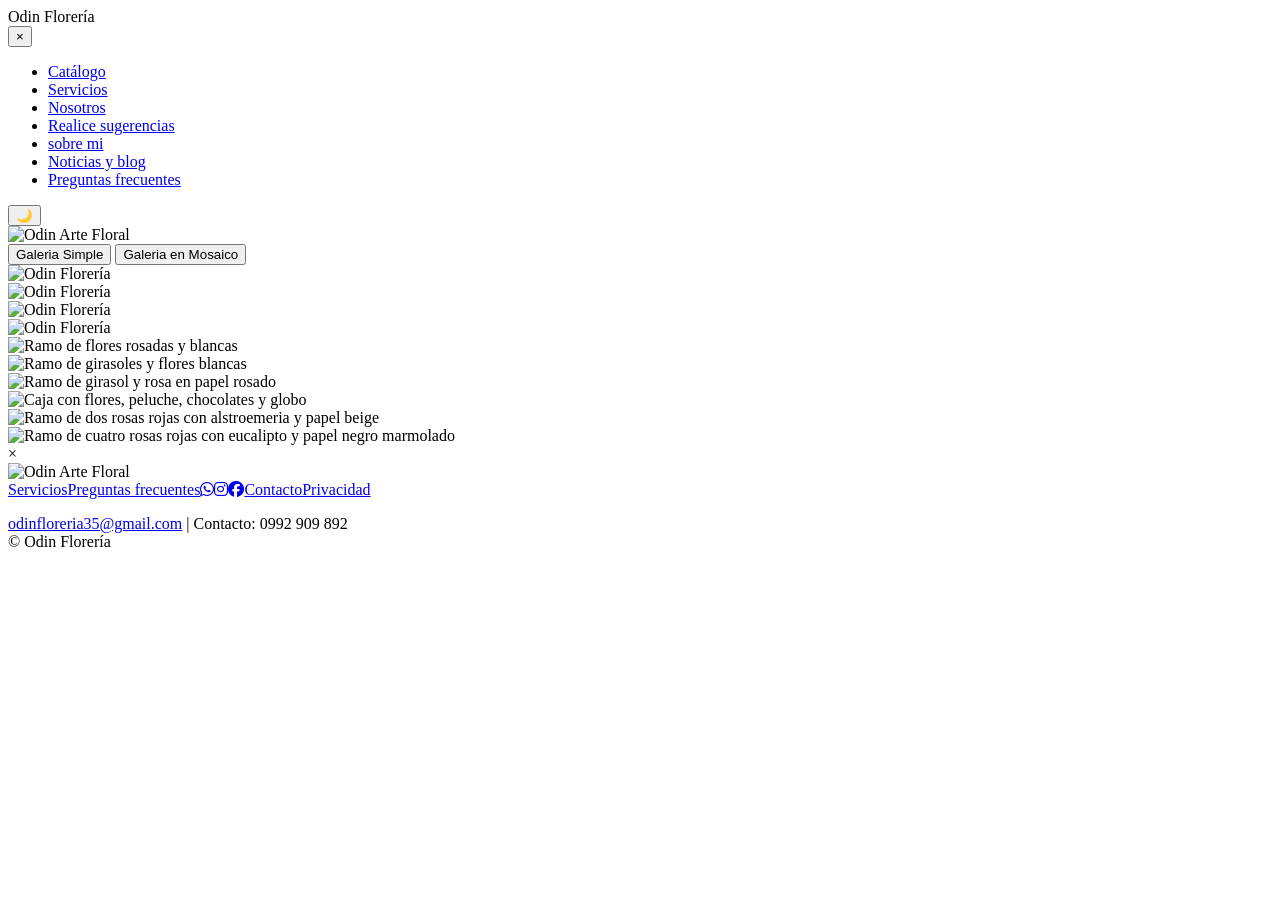
==== galeria-mosaico.html @ d9ec8e8e "Add files via upload" ====
<!DOCTYPE html>
<html lang="es">
<head>
    <meta charset="UTF-8">
    <meta name="viewport" content="width=device-width, initial-scale=1.0">
    <link rel="icon" href="img/logo.png"><link rel="stylesheet" href="https://cdnjs.cloudflare.com/ajax/libs/font-awesome/6.5.1/css/all.min.css">
    <title>Odin Florería</title>
    <link rel="stylesheet" href="css/styles.css">
</head>
<body>
<header id="header">
    <div class="header-left">
        <div class="hamburger" id="hamburger" onclick="toggleMenu()">
            <div class="_layer -top"></div>
            <div class="_layer -mid"></div>
            <div class="_layer -bottom"></div>
        </div>
        <span class="titulo-tienda">Odin Florería</span>
    </div>
    <nav class="menuppal" id="menuppal">
        <button class="close-menu-btn" onclick="toggleMenu()" aria-label="Cerrar menú">&times;</button>
        <ul>
            <li><a href="galeria-simple.html">Catálogo</a></li>
            <li><a href="servicios.html">Servicios</a></li>
            <li><a href="nosotros.html">Nosotros</a></li>
            <li><a href="sugerencias.html">Realice sugerencias</a></li>
            <li><a href="sobre mi.html">sobre mi</a></li>
            <li><a href="noticias.html">Noticias y blog</a></li>
            <li><a href="preguntas-frecuentes.html">Preguntas frecuentes</a></li>
        </ul>
        <button class="modo-oscuro-btn" id="modoOscuroBtn" onclick="toggleDarkMode()">🌙</button>
    </nav>
    <img src="img/logo.png" alt="Odin Arte Floral" class="logo1" onclick="window.location.href='index.html'">
</header>
<!-- Botones de navegación de galerías -->
<div class="galeria-botones">
  <button class="activo" onclick="window.location.href='galeria-simple.html'">Galeria Simple</button>
  <button class="activo" onclick="window.location.href='galeria-mosaico.html'">Galeria en Mosaico</button>
  
</div>
<main id="main">
  <div class="gallery-masonry">
  <div class="thumb"><img src="img/20rosas.jpeg" alt="Odin Florería" onclick="openModal(this.src, this.alt)"></div>
  <div class="thumb"><img src="img/cajacerro.jpeg" alt="Odin Florería" onclick="openModal(this.src, this.alt)"></div>
  <div class="thumb"><img src="img/cajacora.jpeg" alt="Odin Florería" onclick="openModal(this.src, this.alt)"></div>
  <div class="thumb"><img src="img/giracaja.jpeg" alt="Odin Florería" onclick="openModal(this.src, this.alt)"></div>
  <div class="thumb"><img src="img/bouquet.jpeg" alt="Ramo de flores rosadas y blancas" onclick="openModal(this.src, this.alt)"></div>
  <div class="thumb"><img src="img/girasol.jpeg" alt="Ramo de girasoles y flores blancas" onclick="openModal(this.src, this.alt)"></div>
  <div class="thumb"><img src="img/rosagirasol.jpeg" alt="Ramo de girasol y rosa en papel rosado" onclick="openModal(this.src, this.alt)"></div>
  <div class="thumb"><img src="img/chocolate.jpeg" alt="Caja con flores, peluche, chocolates y globo" onclick="openModal(this.src, this.alt)"></div>
  <div class="thumb"><img src="img/ramo2rosas.jpeg" alt="Ramo de dos rosas rojas con alstroemeria y papel beige" onclick="openModal(this.src, this.alt)"></div>
  <div class="thumb"><img src="img/ramo4rosas.jpeg" alt="Ramo de cuatro rosas rojas con eucalipto y papel negro marmolado" onclick="openModal(this.src, this.alt)"></div>
  </div>

  <!-- Modal para imagen completa -->
  <div id="imgModal" class="modal" onclick="closeModal()">
  <span class="close" onclick="closeModal()">&times;</span>
  <img class="modal-content" id="modalImg">
  <div id="caption"></div>
  </div>
</main>
<footer id="footer">
    <div class="footer-content">
        <img src="img/logo.png" alt="Odin Arte Floral" class="logo2" onclick="window.location.href='index.html'">
        <div class="footer-links"><a href="servicios.html">Servicios</a><a href="preguntas-frecuentes.html">Preguntas frecuentes</a><span class="soc"><a href="https://wa.me/595992909892" target="_blank" rel="noopener" aria-label="WhatsApp"><i class="fa-brands fa-whatsapp"></i></a><a href="https://www.instagram.com/floreria_odin" target="_blank" rel="noopener" aria-label="Instagram"><i class="fa-brands fa-instagram"></i></a><a href="https://www.facebook.com/share/1G2qSZMMpe/" target="_blank" rel="noopener" aria-label="Facebook"><i class="fa-brands fa-facebook"></i></a></span><a href="mailto:odinfloreria35@gmail.com">Contacto</a><a href="privacidad.html">Privacidad</a></div>
        <p class="pie" id="pie"><a href="mailto:odinfloreria35@gmail.com">odinfloreria35@gmail.com</a>&nbsp;|&nbsp;Contacto: 0992 909 892<br>&copy; Odin Florería</p>
    </div>
</footer>
<script src="js/app.js"></script></body>
</html>
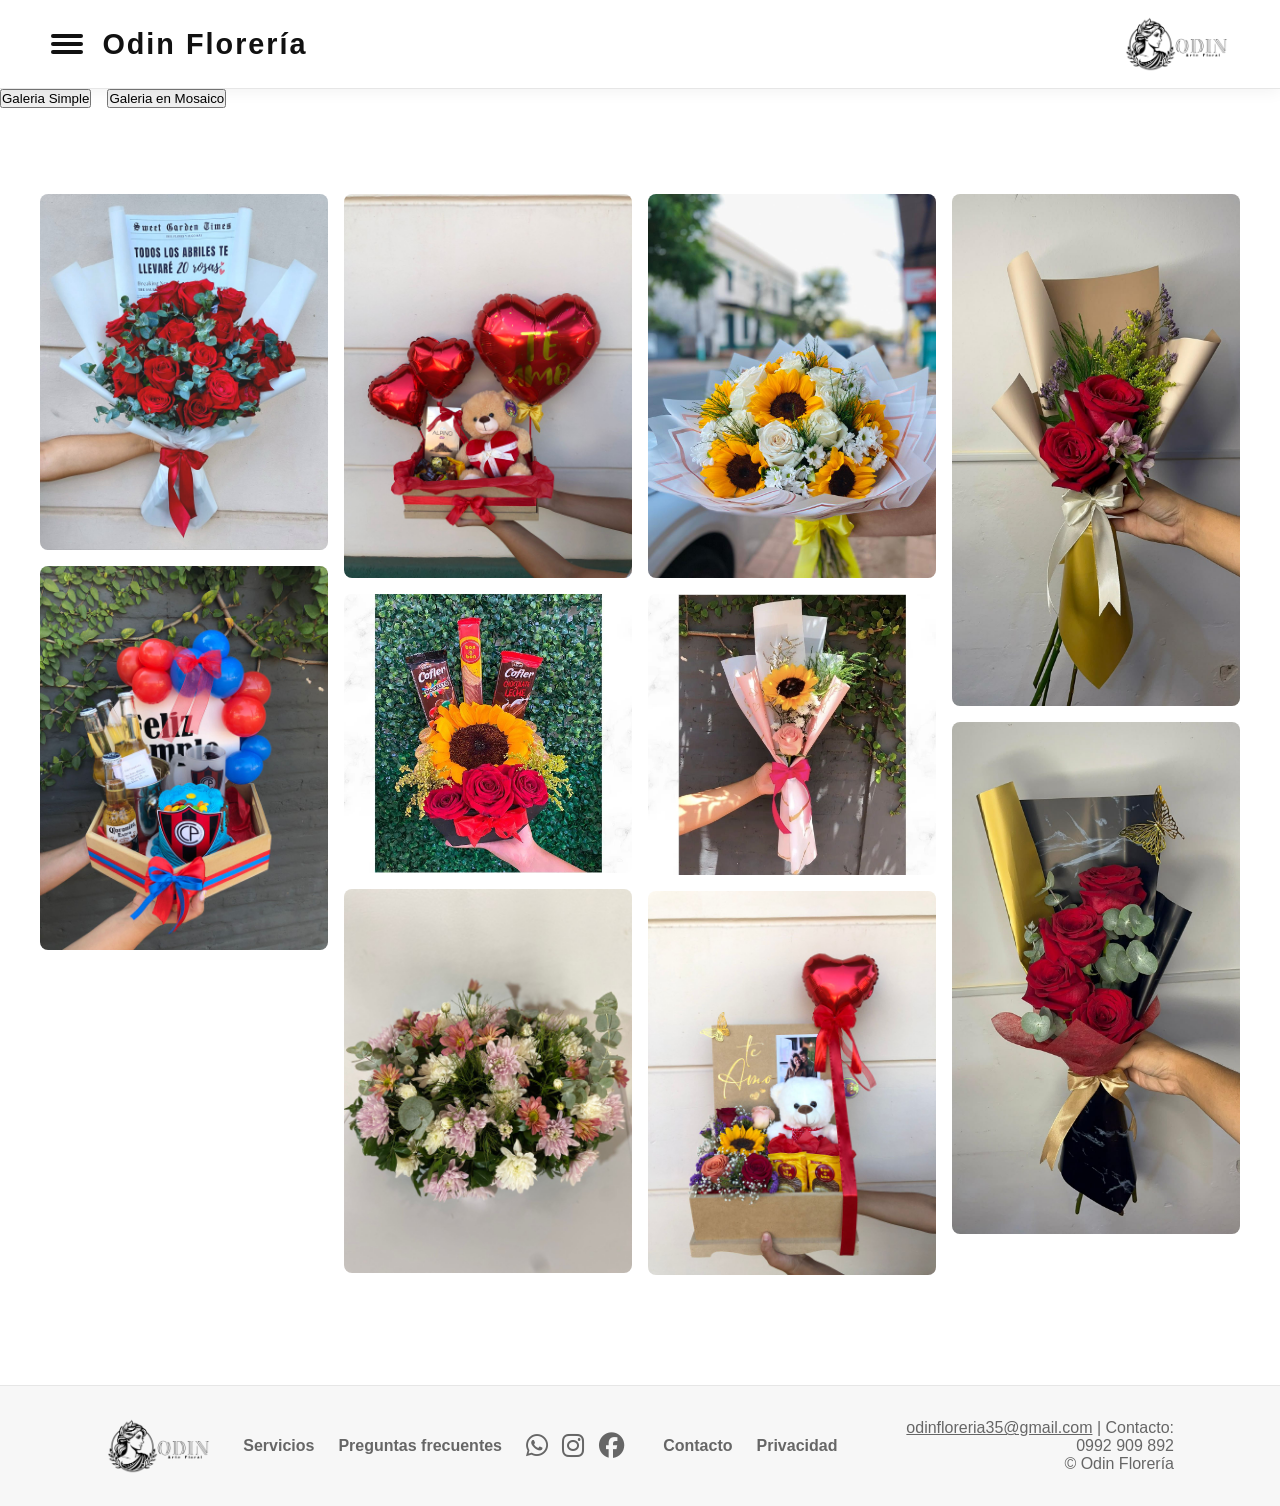
==== commit 2ebdef64: "Add files via upload" ====
--- a/galeria-mosaico.html
+++ b/galeria-mosaico.html
@@ -34,8 +34,8 @@
 </header>
 <!-- Botones de navegación de galerías -->
 <div class="galeria-botones">
-  <button class="activo" onclick="window.location.href='galeria-simple.html'">Galeria Simple</button>
-  <button class="activo" onclick="window.location.href='galeria-mosaico.html'">Galeria en Mosaico</button>
+  <button onclick="window.location.href='galeria-simple.html'">Galeria Simple</button>
+  <button onclick="window.location.href='galeria-mosaico.html'">Galeria en Mosaico</button>
   
 </div>
 <main id="main">
--- a/css/styles.css
+++ b/css/styles.css
@@ -0,0 +1,110 @@
+/* Odin Florería - diseño de Iris en blanco. Modo oscuro con el botón 🌙 */
+:root{--bg:#fff;--fg:#111;--mut:#666;--line:#e6e6e6;--soft:#f7f7f7;--ink:#111;--onink:#fff}
+body.dark-mode{--bg:#111;--fg:#f3f3f3;--mut:#aaa;--line:#2c2c2c;--soft:#1b1b1b;--ink:#fff;--onink:#111}
+*{margin:0;padding:0;box-sizing:border-box}
+body{background:var(--bg);color:var(--fg);font-family:'Segoe UI',Arial,sans-serif;min-height:100vh;transition:background .5s,color .5s}
+header{display:flex;align-items:center;justify-content:space-between;padding:1rem 4vw;background:var(--bg);border-bottom:1px solid var(--line);box-shadow:0 2px 16px rgba(0,0,0,.06);position:sticky;top:0;z-index:10;animation:fadeDown 1s}
+@keyframes fadeDown{from{opacity:0;transform:translateY(-40px)}to{opacity:1;transform:none}}
+@keyframes fadeUp{from{opacity:0;transform:translateY(40px)}to{opacity:1;transform:none}}
+.logo1,.logo2{height:56px;width:auto;cursor:pointer;transition:transform .3s}
+.logo1:hover,.logo2:hover{transform:scale(1.08) rotate(-3deg)}
+body.dark-mode .logo1,body.dark-mode .logo2{filter:invert(1)}
+.header-left{display:flex;align-items:center;gap:1.2rem}
+.titulo-tienda{font-size:1.8rem;font-weight:900;letter-spacing:2px;color:var(--fg)}
+.hamburger{display:flex;flex-direction:column;justify-content:center;gap:4px;width:32px;height:32px;cursor:pointer}
+._layer{width:100%;height:4px;background:var(--fg);border-radius:2px}
+.menuppal{position:fixed;top:0;left:-260px;width:240px;height:100vh;background:var(--soft);box-shadow:2px 0 16px rgba(0,0,0,.15);display:flex;flex-direction:column;padding-top:80px;z-index:100;transition:left .3s}
+.menuppal.show{left:0}
+.menuppal ul{list-style:none;display:flex;flex-direction:column;gap:.5rem;width:100%;padding-left:1.2rem}
+.menuppal a{display:block;width:90%;padding:1rem 1.2rem;color:var(--fg);text-decoration:none;font-weight:600;font-size:1.15rem;letter-spacing:1px;border-radius:8px;transition:.2s}
+.menuppal a:hover{background:var(--ink);color:var(--onink);transform:scale(1.04)}
+.close-menu-btn{position:absolute;top:18px;left:18px;background:none;border:none;color:var(--fg);font-size:2rem;cursor:pointer;transition:transform .2s}
+.close-menu-btn:hover{transform:scale(1.2) rotate(-10deg)}
+.modo-oscuro-btn{background:none;border:none;font-size:1.5rem;margin:1.5rem 0 0 1.5rem;cursor:pointer;transition:transform .2s}
+.modo-oscuro-btn:hover{transform:scale(1.2) rotate(-10deg)}
+main{display:flex;flex-direction:column;align-items:center;justify-content:center;min-height:60vh;padding:2rem 2vw}
+section#inicio{display:flex;align-items:center;gap:3rem;background:var(--soft);border:1px solid var(--line);border-radius:24px;box-shadow:0 4px 32px rgba(0,0,0,.08);padding:2rem 3vw;animation:fadeUp 1.2s}
+section#inicio img{width:260px;height:260px;object-fit:cover;border-radius:18px;box-shadow:0 2px 16px rgba(0,0,0,.15);filter:grayscale(1) contrast(1.2);transition:filter .4s,transform .4s}
+section#inicio img:hover{filter:none;transform:scale(1.04) rotate(-2deg)}
+.bloque-inicio{display:flex;flex-direction:column;gap:1rem;animation:fadeUp 1.5s}
+.bloque-inicio h1{font-size:2.2rem;font-weight:800;letter-spacing:1px}
+.bloque-inicio h2{font-size:1.3rem;font-weight:400;color:var(--mut);font-style:italic}
+.boton-negro,.boton.boton-negro{display:inline-block;background:var(--ink);color:var(--onink);border:2px solid var(--ink);border-radius:30px;padding:.6rem 1.4rem;font-weight:700;letter-spacing:1px;text-transform:uppercase;font-size:.9rem;text-decoration:none;cursor:pointer;transition:.2s}
+.boton-negro:hover{background:var(--bg);color:var(--ink);transform:scale(1.05)}
+footer{background:var(--soft);border-top:1px solid var(--line);padding:2rem 0;margin-top:3rem;animation:fadeUp 1s}
+.footer-content{display:flex;align-items:center;gap:2rem;flex-wrap:wrap;max-width:1100px;margin:0 auto;padding:0 1rem}
+.footer-links{display:flex;gap:1.5rem;flex-wrap:wrap;align-items:center}
+.footer-links a{color:var(--mut);text-decoration:none;font-weight:600;transition:color .3s}
+.footer-links a:hover{color:var(--fg);text-decoration:underline}
+.footer-links .soc a{font-size:1.6rem;margin-right:.9rem}
+.pie{color:var(--mut);margin-left:auto;text-align:right;flex:1}
+.pie a{color:var(--mut)}
+/* Servicios */
+.servicios-calzados{width:100%;padding:40px 0}
+.container{max-width:1200px;margin:0 auto;padding:0 24px;text-align:center}
+.titulo-servicios{font-size:2.6rem;font-weight:900;letter-spacing:2px;text-transform:uppercase;border-bottom:3px solid var(--fg);display:inline-block;padding-bottom:8px;margin-bottom:48px}
+.row{display:flex;flex-wrap:wrap;gap:32px;justify-content:center;text-align:left}
+.column{flex:1 1 250px;max-width:270px;min-width:250px}
+.servicio-bloque{background:var(--bg);border:2px solid var(--fg);border-radius:18px;box-shadow:0 6px 24px rgba(0,0,0,.1);overflow:hidden;display:flex;flex-direction:column;height:100%;transition:transform .25s,box-shadow .25s}
+.servicio-bloque:hover{transform:translateY(-10px) scale(1.03);box-shadow:0 12px 36px rgba(0,0,0,.2)}
+.bloque-imagen{height:210px;overflow:hidden;background:var(--soft)}
+.bloque-imagen img{width:100%;height:100%;object-fit:cover;filter:grayscale(100%);transition:filter .3s}
+.servicio-bloque:hover .bloque-imagen img{filter:none}
+.detalle{padding:22px 18px 26px;text-align:center}
+.detalle h3{font-size:1.2rem;text-transform:uppercase;letter-spacing:1px;margin-bottom:12px}
+.detalle p{color:var(--mut);margin-bottom:18px;min-height:70px}
+/* Sobre mí */
+.dev-container{max-width:500px;margin:40px auto 0;background:var(--soft);border:1px solid var(--line);border-radius:18px;box-shadow:0 4px 24px rgba(0,0,0,.08);display:flex;flex-direction:column;align-items:center;padding:2.5rem 2rem;gap:1.5rem}
+.dev-photo img{width:120px;height:120px;object-fit:cover;border-radius:50%;border:4px solid var(--line)}
+.dev-bio{text-align:center}.dev-bio h2{font-size:1.5rem;margin-bottom:.5rem}.dev-bio p{color:var(--mut);line-height:1.6}
+/* Sugerencias */
+.sugerencias-card{background:var(--soft);border:1px solid var(--line);padding:2.5rem 2rem;border-radius:1.2rem;box-shadow:0 4px 24px rgba(0,0,0,.08);width:100%;max-width:420px}
+.sugerencias-card h2{text-align:center;font-size:1.5rem;margin-bottom:1.2rem}
+.input-group{display:flex;flex-direction:column;gap:.4rem;margin-bottom:1rem}
+.input-group label{color:var(--mut)}
+.input-group input,.input-group textarea{background:var(--bg);color:var(--fg);border:1px solid var(--line);border-radius:.5rem;padding:.75rem 1rem;font:inherit;outline:none}
+.input-group input:focus,.input-group textarea:focus{border-color:var(--fg)}
+.input-group textarea{min-height:90px;resize:vertical}
+.btn-enviar{width:100%;padding:.9rem;background:var(--ink);color:var(--onink);border:2px solid var(--ink);border-radius:.7rem;font-size:1.1rem;font-weight:600;cursor:pointer;transition:.2s}
+.btn-enviar:hover{background:var(--bg);color:var(--ink)}
+#msg{margin-top:1rem;text-align:center;font-weight:600}
+/* Galerías */
+.galeria-botones{display:flex;gap:1rem;margin-bottom:1.5rem}
+.gallery{display:flex;gap:16px;flex-wrap:wrap;justify-content:center;margin:30px 0}
+.thumb img{width:190px;height:130px;object-fit:cover;cursor:pointer;border-radius:8px;transition:transform .2s}
+.gallery-masonry{column-count:4;column-gap:16px;max-width:1200px;margin:30px auto}
+.gallery-masonry .thumb{break-inside:avoid;margin-bottom:16px}
+.gallery-masonry .thumb img{width:100%;height:auto;display:block}
+.thumb img:hover{transform:scale(1.05);box-shadow:0 2px 8px rgba(0,0,0,.25)}
+.modal{display:none;position:fixed;z-index:1000;padding-top:60px;inset:0;overflow:auto;background:rgba(0,0,0,.85)}
+.modal-content{display:block;margin:auto;max-width:80%;max-height:80vh;border-radius:8px}
+.close{position:absolute;top:30px;right:40px;color:#fff;font-size:40px;font-weight:bold;cursor:pointer}
+#caption{text-align:center;color:#fff;margin-top:10px}
+@media(max-width:1000px){.gallery-masonry{column-count:2}}
+@media(max-width:900px){section#inicio{flex-direction:column;gap:1.5rem;padding:1.5rem 3vw}.titulo-tienda{font-size:1.4rem}.logo1,.logo2{height:44px}.column{max-width:400px;width:100%}.row{flex-direction:column;align-items:center}}
+@media(max-width:700px){.footer-content{flex-direction:column;align-items:flex-start}.pie{text-align:left;margin-left:0}.gallery-masonry{column-count:1}}
+@media(max-width:600px){section#inicio img{width:90vw;height:180px}.titulo-servicios{font-size:1.8rem}}
+/* Privacidad */
+.privacidad{max-width:720px;width:100%;background:var(--soft);border:1px solid var(--line);border-radius:18px;box-shadow:0 4px 24px rgba(0,0,0,.08);padding:2.5rem 2rem;animation:fadeUp 1s}
+.privacidad h2{font-size:1.8rem;margin-bottom:.3rem}.privacidad .fecha{color:var(--mut);font-size:.9rem;margin-bottom:1.5rem}
+.privacidad h3{margin:1.4rem 0 .4rem;font-size:1.1rem}.privacidad p{color:var(--mut);line-height:1.7}.privacidad a{color:var(--fg)}
+/* Nosotros, Preguntas frecuentes, Noticias y blog */
+.nosotros,.faq,.blog{max-width:860px;width:100%;background:var(--soft);border:1px solid var(--line);border-radius:18px;box-shadow:0 4px 24px rgba(0,0,0,.08);padding:2.5rem 2rem;animation:fadeUp 1s}
+.nosotros h2,.faq h2,.blog h2{font-size:1.8rem;margin-bottom:1.2rem}
+.nosotros p,.faq p,.blog p{color:var(--mut);line-height:1.7}
+.nosotros a:not(.boton),.faq a,.blog a{color:var(--fg)}
+.nosotros-fila,.post{display:flex;gap:1.5rem;align-items:center}
+.nosotros-fila img,.post img{width:240px;height:240px;object-fit:cover;border-radius:14px;flex-shrink:0}
+.nosotros-fila p+p,.post p+p{margin-top:.8rem}
+.nosotros-datos{display:flex;gap:1.5rem;flex-wrap:wrap;margin:2rem 0}
+.nosotros-datos div{flex:1 1 200px}
+.nosotros h3,.post h3{font-size:1.1rem;margin-bottom:.4rem}
+.faq details{border-top:1px solid var(--line);padding:1rem 0}
+.faq details:last-of-type{border-bottom:1px solid var(--line)}
+.faq summary{cursor:pointer;font-weight:600;font-size:1.05rem}
+.faq details p{margin-top:.6rem}
+.faq-pie{margin-top:1.5rem}
+.post{padding:1.5rem 0;border-top:1px solid var(--line)}
+.post:first-of-type{border-top:none;padding-top:0}
+.fecha-post{font-size:.85rem;margin-bottom:.6rem}
+@media(max-width:700px){.nosotros-fila,.post{flex-direction:column;align-items:flex-start}.nosotros-fila img,.post img{width:100%}}
